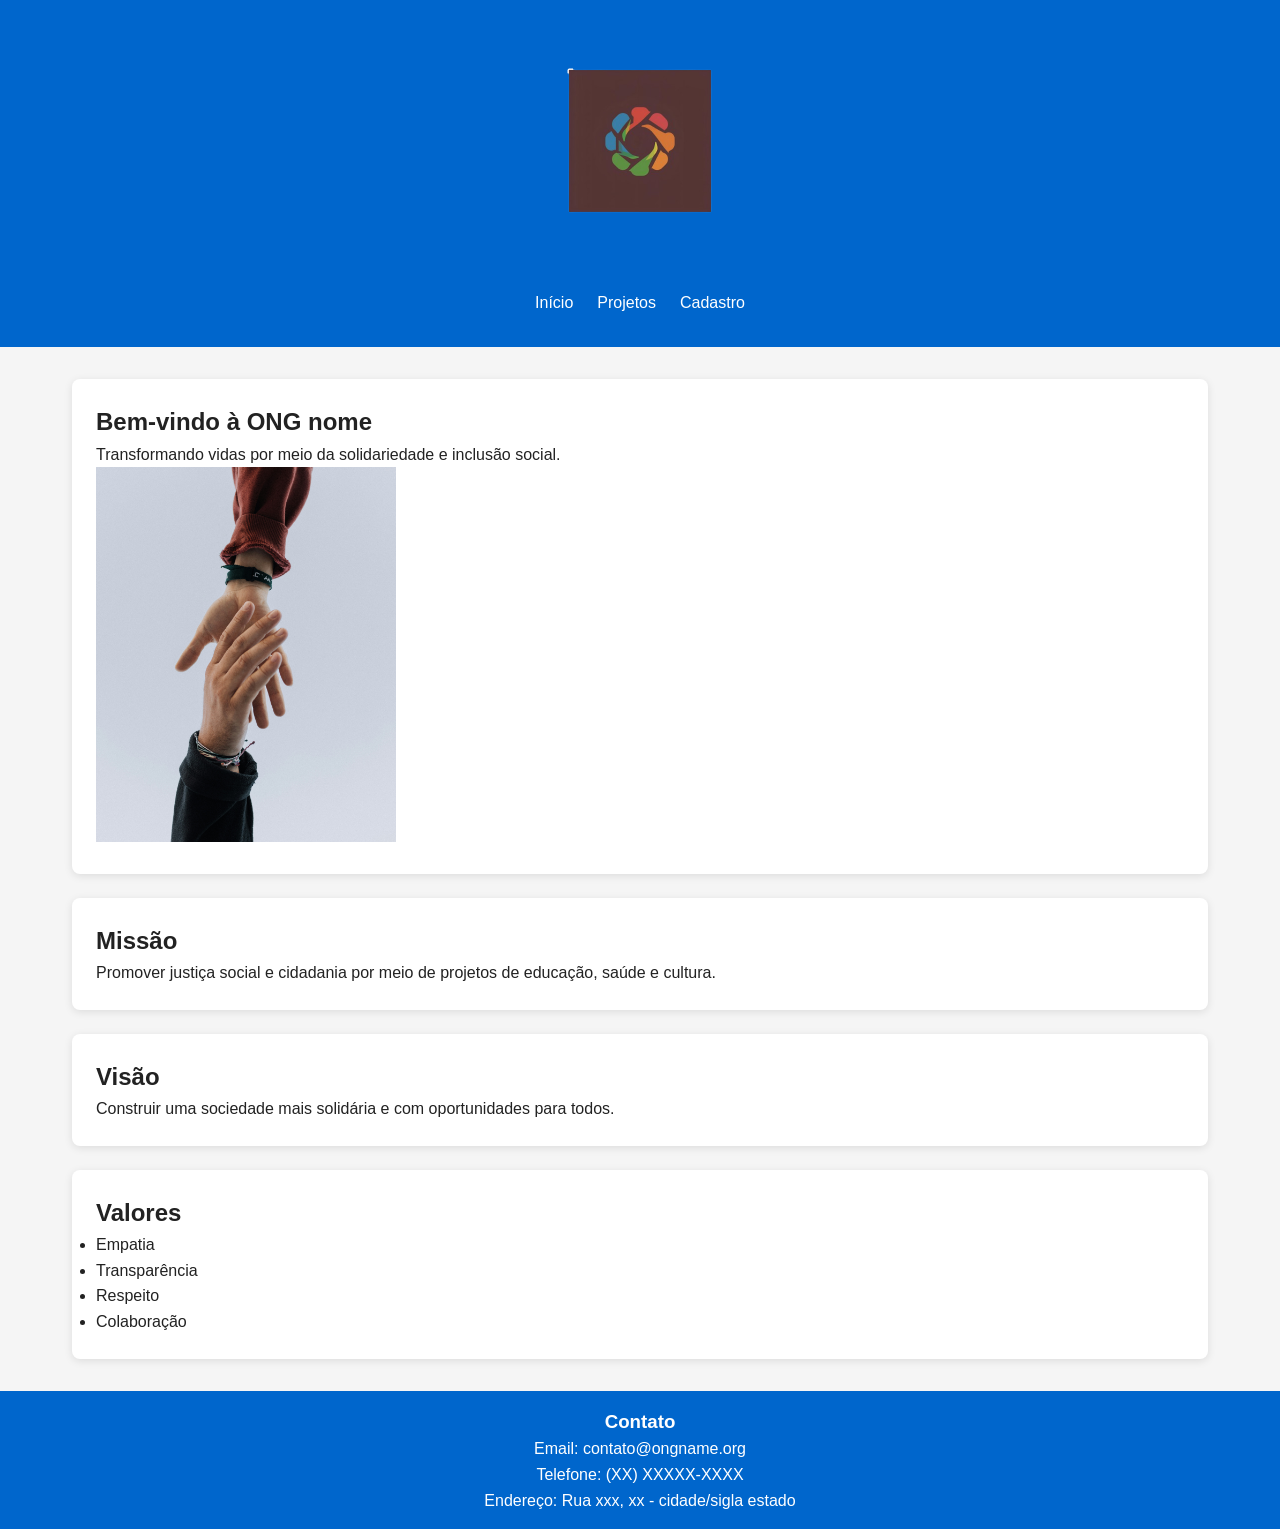
==== index.html @ 8db44a74 "chore: inicializa repositório do projeto" ====
<!DOCTYPE html>
<html lang="pt-BR">
<head>
  <meta charset="UTF-8">
  <meta name="viewport" content="width=device-width, initial-scale=1.0">
  <meta name="description" content="ONG nome - Projetos sociais, voluntariado e doações.">
  <title>ONG nome - Início</title>
  <link rel="stylesheet" href="assets/css/base.css">
  <link rel="stylesheet" href="assets/css/layout.css">
  <link rel="stylesheet" href="assets/css/components.css">
  <link rel="stylesheet" href="assets/css/responsive.css">


</head>
<body>
  <header>
    <img src="assets/img/logo.png" alt="Logo da ONG" width="250">
    <nav>
      <ul>
        <li><a href="index.html">Início</a></li>
        <li><a href="projetos.html">Projetos</a></li>
        <li><a href="cadastro.html">Cadastro</a></li>
      </ul>
    </nav>
  </header>

  <main>
    <section>
      <h1>Bem-vindo à ONG nome</h1>
      <p>Transformando vidas por meio da solidariedade e inclusão social.</p>
      <img src="assets/img/voluntarios.jpg" alt="Voluntários em ação" width="300">
    </section>

    <section>
      <h2>Missão</h2>
      <p>Promover justiça social e cidadania por meio de projetos de educação, saúde e cultura.</p>
    </section>

    <section>
      <h2>Visão</h2>
      <p>Construir uma sociedade mais solidária e com oportunidades para todos.</p>
    </section>

    <section>
      <h2>Valores</h2>
      <ul>
        <li>Empatia</li>
        <li>Transparência</li>
        <li>Respeito</li>
        <li>Colaboração</li>
      </ul>
    </section>
  </main>

  <footer>
    <h3>Contato</h3>
    <p>Email: contato@ongname.org</p>
    <p>Telefone: (XX) XXXXX-XXXX</p>
    <p>Endereço: Rua xxx, xx - cidade/sigla estado</p>
  </footer>
</body>
</html>
---- assets/css/base.css ----
:root {
  /* 🎨 Paleta de Cores */
  --color-primary: #0066cc;
  --color-primary-light: #3385ff;
  --color-secondary: #ff6600;
  --color-secondary-light: #ffa64d;
  --color-neutral-100: #ffffff;
  --color-neutral-200: #f5f5f5;
  --color-neutral-500: #888888;
  --color-neutral-700: #444444;
  --color-neutral-900: #222222;

  /* 🔤 Tipografia */
  --font-size-xs: 12px;
  --font-size-sm: 14px;
  --font-size-md: 16px;
  --font-size-lg: 20px;
  --font-size-xl: 28px;

  /* 📏 Espaçamento Modular */
  --space-1: 8px;
  --space-2: 16px;
  --space-3: 24px;
  --space-4: 32px;
  --space-5: 48px;
  --space-6: 64px;
}

* {
  margin: 0;
  padding: 0;
  box-sizing: border-box;
  font-family: "Poppins", sans-serif;
}

body {
  background-color: var(--color-neutral-200);
  color: var(--color-neutral-900);
  line-height: 1.6;
}
---- assets/css/layout.css ----
header, footer {
  background-color: var(--color-primary);
  color: var(--color-neutral-100);
  text-align: center;
  padding: var(--space-2);
}

main {
  max-width: 1200px;
  margin: auto;
  padding: var(--space-4);
  display: grid;
  grid-template-columns: 1fr;
  gap: var(--space-3);
}

section, form {
  background-color: var(--color-neutral-100);
  border-radius: 8px;
  box-shadow: 0 2px 8px rgba(0,0,0,0.1);
  padding: var(--space-3);
}
---- assets/css/components.css ----
/* ===== MENU ===== */
nav ul {
  display: flex;
  justify-content: center;
  list-style: none;
  gap: var(--space-3);
  background-color: var(--color-primary);
  padding: var(--space-2);
}

nav ul li a {
  color: var(--color-neutral-100);
  text-decoration: none;
  font-weight: 500;
}

nav ul li a:hover {
  color: var(--color-secondary-light);
  text-decoration: underline;
}

/* ===== BOTÕES ===== */
button, .btn {
  background-color: var(--color-primary);
  color: var(--color-neutral-100);
  border: none;
  padding: var(--space-2) var(--space-3);
  border-radius: 4px;
  font-size: var(--font-size-md);
  cursor: pointer;
  transition: background 0.3s;
}

button:hover, .btn:hover {
  background-color: var(--color-primary-light);
}

button:disabled {
  background-color: var(--color-neutral-500);
  cursor: not-allowed;
}

/* ===== FORMULÁRIOS ===== */
form fieldset {
  border: 1px solid var(--color-neutral-500);
  border-radius: 8px;
  margin-bottom: var(--space-3);
  padding: var(--space-3);
}

form legend {
  font-weight: bold;
  color: var(--color-primary);
}

label {
  display: block;
  margin-top: var(--space-2);
  font-weight: 500;
}

input {
  width: 100%;
  padding: var(--space-2);
  margin-top: var(--space-1);
  border: 1px solid var(--color-neutral-500);
  border-radius: 4px;
  font-size: var(--font-size-sm);
}

input:focus {
  outline: 2px solid var(--color-primary-light);
}

/* ===== ALERTAS ===== */
.alert {
  padding: var(--space-2);
  border-radius: 4px;
  margin: var(--space-2) 0;
}

.alert-success { background: #d4edda; color: #155724; }
.alert-error { background: #f8d7da; color: #721c24; }

/* ===== CARDS ===== */
.card {
  background-color: var(--color-neutral-100);
  border-radius: 8px;
  box-shadow: 0 2px 6px rgba(0,0,0,0.1);
  padding: var(--space-3);
  transition: transform 0.3s;
}

.card:hover {
  transform: translateY(-5px);
}
---- assets/css/responsive.css ----
@media (max-width: 1200px) {
  main { padding: var(--space-3); }
}

@media (max-width: 992px) {
  nav ul { flex-wrap: wrap; }
}

@media (max-width: 768px) {
  body { font-size: var(--font-size-sm); }

  header img {
    width: 120px;
  }

  nav ul {
    flex-direction: column;
    align-items: center;
  }

  form fieldset {
    padding: var(--space-2);
  }
}

@media (max-width: 576px) {
  h1 { font-size: var(--font-size-lg); }
  h2 { font-size: var(--font-size-md); }
  button { width: 100%; }
}

@media (max-width: 400px) {
  body { font-size: var(--font-size-xs); }
  main { padding: var(--space-2); }
}
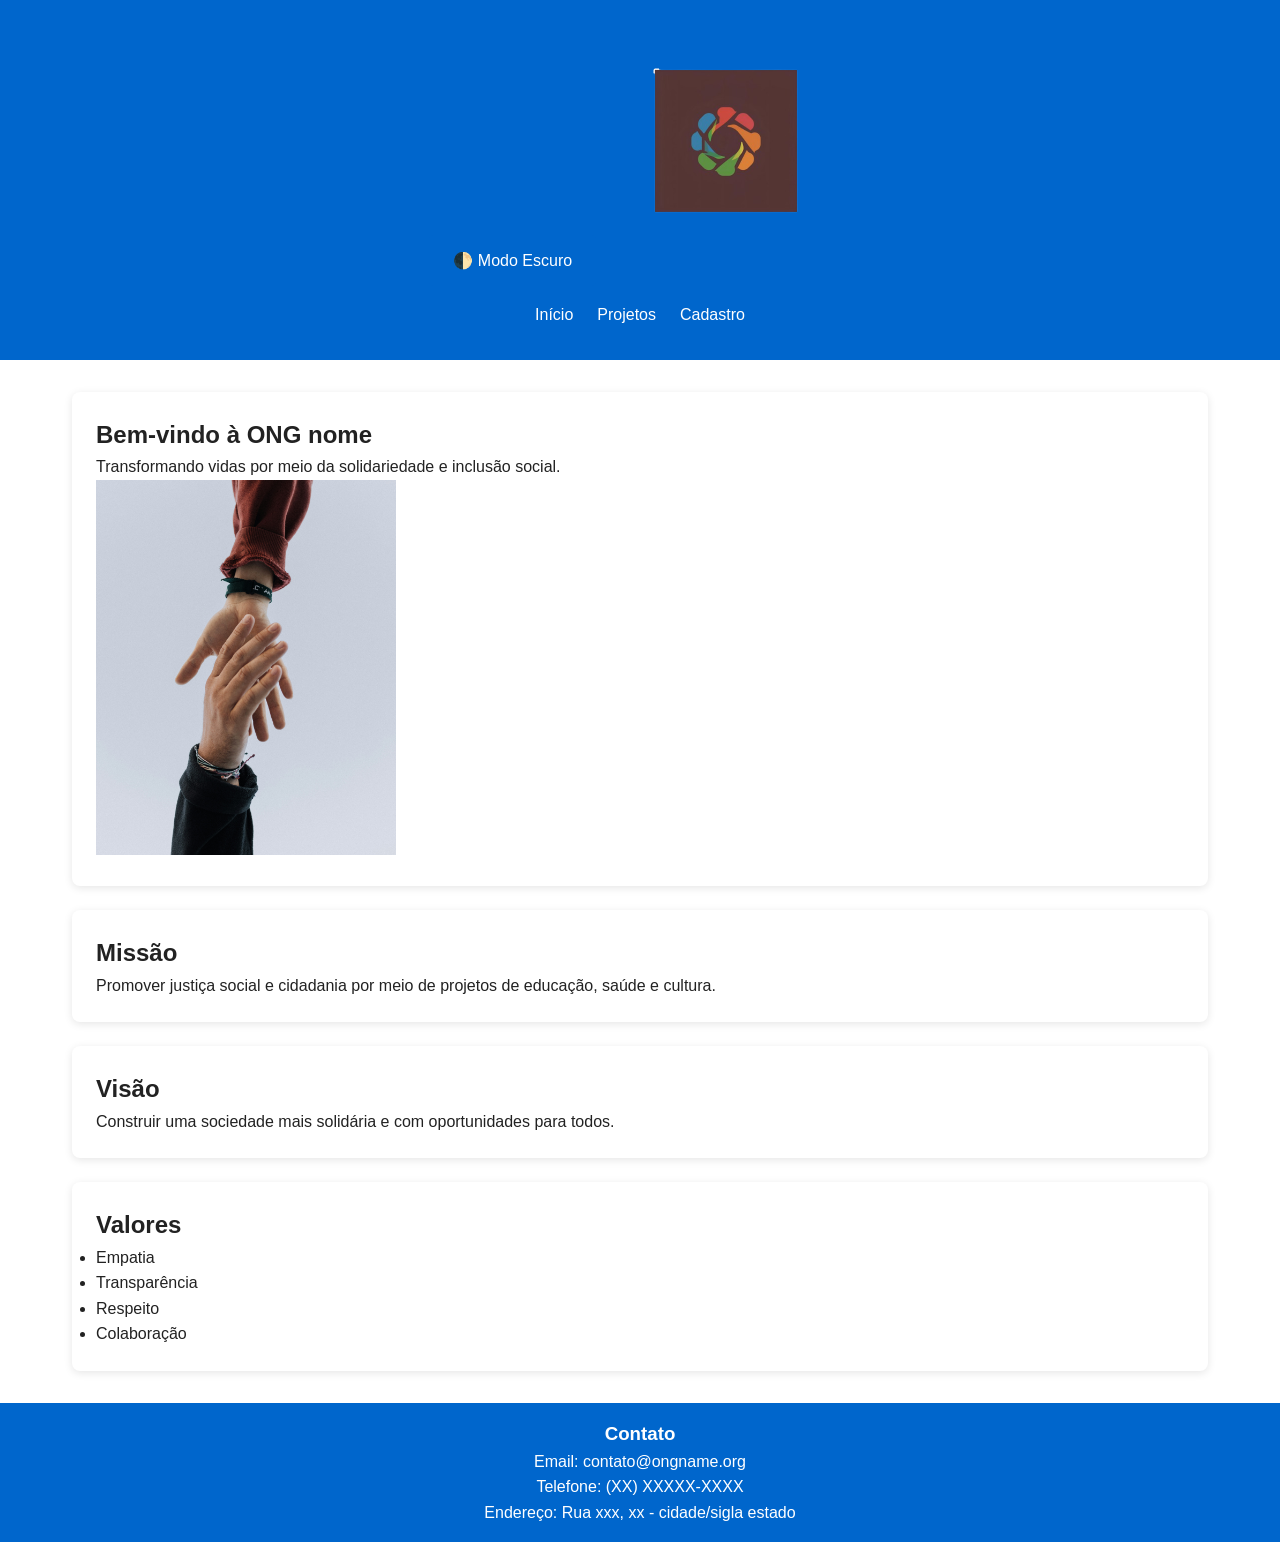
==== commit 328c3fee: "feat(ui): adiciona modo escuro com alternância de tema" ====
--- a/index.html
+++ b/index.html
@@ -14,6 +14,7 @@
 </head>
 <body>
   <header>
+    <button id="toggle-theme">🌓 Modo Escuro</button>
     <img src="assets/img/logo.png" alt="Logo da ONG" width="250">
     <nav>
       <ul>
--- a/assets/css/base.css
+++ b/assets/css/base.css
@@ -38,3 +38,18 @@
   color: var(--color-neutral-900);
   line-height: 1.6;
 }
+
+:root {
+  --bg-color: #ffffff;
+  --text-color: #222222;
+}
+
+body.dark-mode {
+  --bg-color: #121212;
+  --text-color: #f1f1f1;
+}
+
+body {
+  background: var(--bg-color);
+  color: var(--text-color);
+}
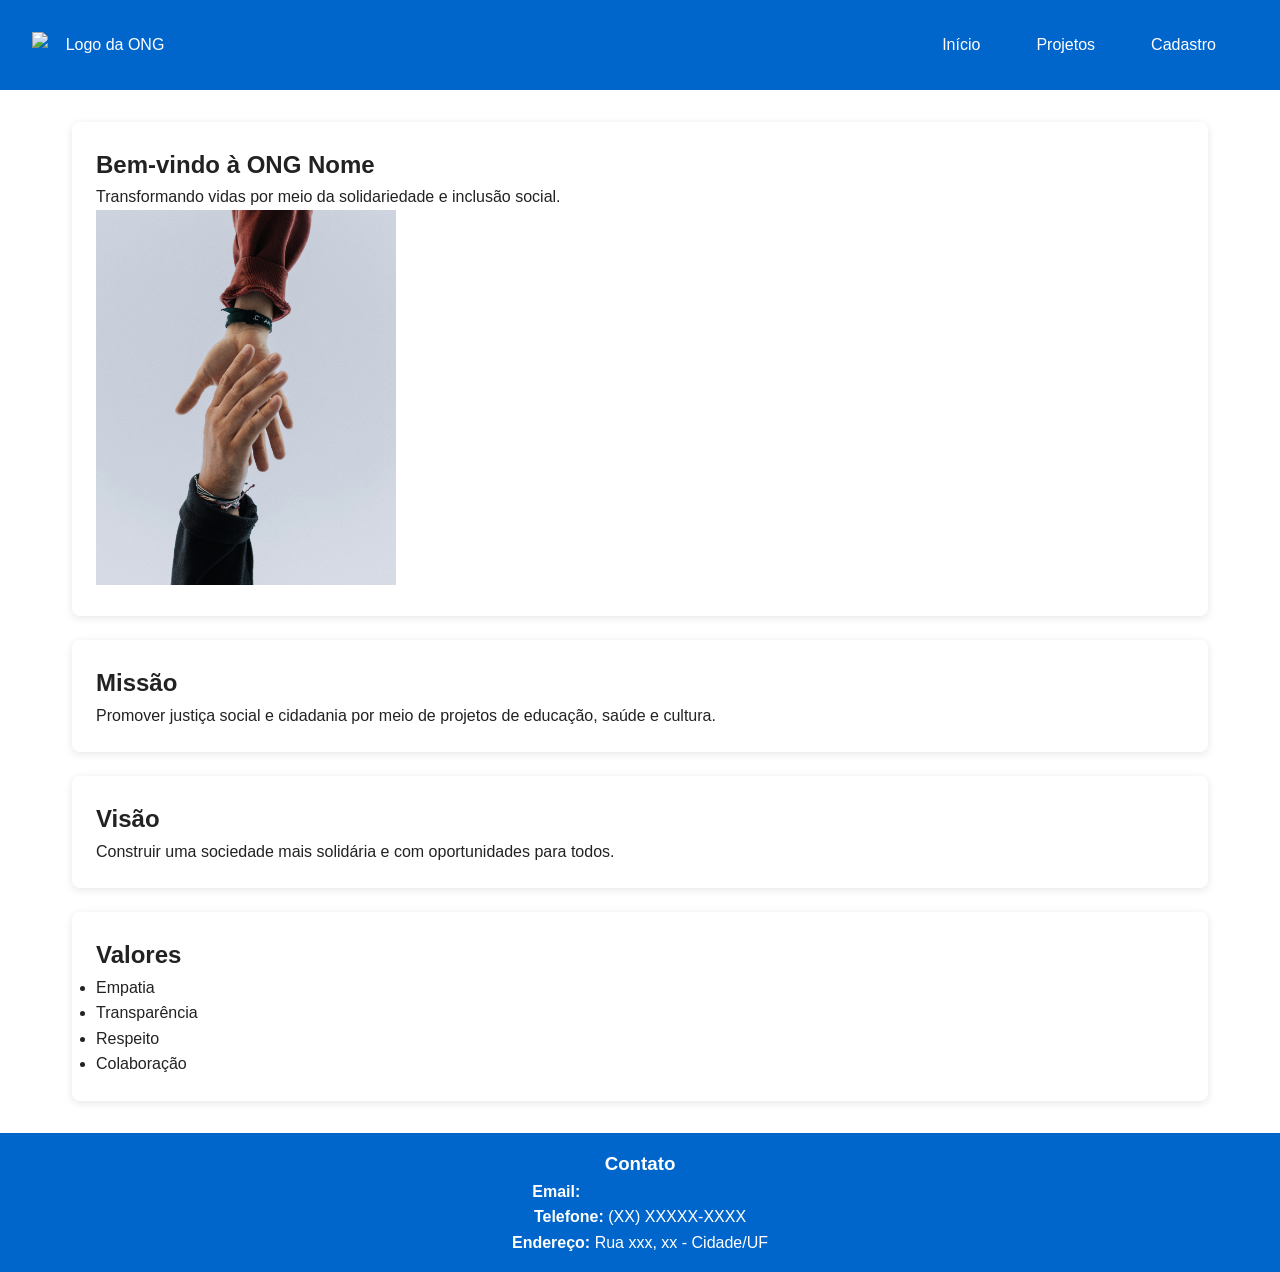
==== commit 13df1f47: "feat: envio inicial do projeto completo da ONG" ====
--- a/index.html
+++ b/index.html
@@ -5,45 +5,53 @@
   <meta name="viewport" content="width=device-width, initial-scale=1.0">
   <meta name="description" content="ONG nome - Projetos sociais, voluntariado e doações.">
   <title>ONG nome - Início</title>
+
+  <!-- Estilos -->
   <link rel="stylesheet" href="assets/css/base.css">
   <link rel="stylesheet" href="assets/css/layout.css">
   <link rel="stylesheet" href="assets/css/components.css">
   <link rel="stylesheet" href="assets/css/responsive.css">
+</head>
+
+<body>
+  <!-- Link de acessibilidade -->
+  <a class="skip-link" href="#main">Pular para o conteúdo principal</a>
+
+  <!-- Cabeçalho -->
+  <header role="banner">
+    
+   <img src="ong_ads_js/assets/img/logo.png" alt="Logo da ONG" width="150">
 
 
-</head>
-<body>
-  <header>
-    <button id="toggle-theme">🌓 Modo Escuro</button>
-    <img src="assets/img/logo.png" alt="Logo da ONG" width="250">
-    <nav>
+    <nav role="navigation" aria-label="Menu principal">
       <ul>
-        <li><a href="index.html">Início</a></li>
+        <li><a href="index.html" aria-current="page">Início</a></li>
         <li><a href="projetos.html">Projetos</a></li>
         <li><a href="cadastro.html">Cadastro</a></li>
       </ul>
     </nav>
   </header>
 
-  <main>
-    <section>
-      <h1>Bem-vindo à ONG nome</h1>
+  <!-- Conteúdo principal -->
+  <main role="main" id="main">
+    <section aria-labelledby="titulo-bemvindo">
+      <h1 id="titulo-bemvindo">Bem-vindo à ONG Nome</h1>
       <p>Transformando vidas por meio da solidariedade e inclusão social.</p>
       <img src="assets/img/voluntarios.jpg" alt="Voluntários em ação" width="300">
     </section>
 
-    <section>
-      <h2>Missão</h2>
+    <section aria-labelledby="titulo-missao">
+      <h2 id="titulo-missao">Missão</h2>
       <p>Promover justiça social e cidadania por meio de projetos de educação, saúde e cultura.</p>
     </section>
 
-    <section>
-      <h2>Visão</h2>
+    <section aria-labelledby="titulo-visao">
+      <h2 id="titulo-visao">Visão</h2>
       <p>Construir uma sociedade mais solidária e com oportunidades para todos.</p>
     </section>
 
-    <section>
-      <h2>Valores</h2>
+    <section aria-labelledby="titulo-valores">
+      <h2 id="titulo-valores">Valores</h2>
       <ul>
         <li>Empatia</li>
         <li>Transparência</li>
@@ -53,11 +61,12 @@
     </section>
   </main>
 
-  <footer>
+  <!-- Rodapé -->
+  <footer role="contentinfo">
     <h3>Contato</h3>
-    <p>Email: contato@ongname.org</p>
-    <p>Telefone: (XX) XXXXX-XXXX</p>
-    <p>Endereço: Rua xxx, xx - cidade/sigla estado</p>
+    <p><strong>Email:</strong> <a href="mailto:contato@ongname.org">contato@ongname.org</a></p>
+    <p><strong>Telefone:</strong> (XX) XXXXX-XXXX</p>
+    <p><strong>Endereço:</strong> Rua xxx, xx - Cidade/UF</p>
   </footer>
 </body>
 </html>
--- a/assets/css/base.css
+++ b/assets/css/base.css
@@ -1,3 +1,6 @@
+/* ==============================
+🎨 SISTEMA DE DESIGN BASE
+============================== */
 :root {
   /* 🎨 Paleta de Cores */
   --color-primary: #0066cc;
@@ -24,8 +27,17 @@
   --space-4: 32px;
   --space-5: 48px;
   --space-6: 64px;
+
+  /* 🌗 Cores Dinâmicas (modo claro/escuro) */
+  --bg-color: var(--color-neutral-100);
+  --text-color: var(--color-neutral-900);
+  --link-color: var(--color-primary);
+  --link-hover: var(--color-primary-light);
 }
 
+/* ==============================
+🧱 RESET E TIPOGRAFIA GLOBAL
+============================== */
 * {
   margin: 0;
   padding: 0;
@@ -34,22 +46,52 @@
 }
 
 body {
-  background-color: var(--color-neutral-200);
-  color: var(--color-neutral-900);
+  background-color: var(--bg-color);
+  color: var(--text-color);
   line-height: 1.6;
+  transition: background-color 0.3s ease, color 0.3s ease;
 }
 
-:root {
-  --bg-color: #ffffff;
-  --text-color: #222222;
+/* ==============================
+🔗 LINKS E INTERAÇÕES
+============================== */
+a {
+  color: var(--link-color);
+  text-decoration: none;
 }
 
+a:hover,
+a:focus {
+  color: var(--link-hover);
+  text-decoration: underline;
+}
+
+/* ==============================
+🕶️ MODO ESCURO (Acessível)
+============================== */
 body.dark-mode {
   --bg-color: #121212;
   --text-color: #f1f1f1;
+  --link-color: #ffd700;
+  --link-hover: #ffea00;
 }
 
-body {
-  background: var(--bg-color);
-  color: var(--text-color);
+/* ==============================
+⌨️ ACESSIBILIDADE
+============================== */
+.skip-link {
+  position: absolute;
+  left: -999px;
+  top: auto;
+  background: #000;
+  color: #fff;
+  padding: 8px 12px;
+  z-index: 9999;
+  border-radius: 4px;
 }
+
+.skip-link:focus {
+  left: 16px;
+  top: 16px;
+  outline: 2px solid #ffd700;
+}
--- a/assets/css/layout.css
+++ b/assets/css/layout.css
@@ -1,10 +1,55 @@
-header, footer {
+/* ==============================
+📦 LAYOUT GERAL
+============================== */
+
+header,
+footer {
   background-color: var(--color-primary);
   color: var(--color-neutral-100);
   text-align: center;
   padding: var(--space-2);
+  transition: background-color 0.3s ease, color 0.3s ease;
 }
 
+/* Mantém a logo e a navegação bem organizadas */
+header {
+  display: flex;
+  justify-content: space-between;
+  align-items: center;
+  flex-wrap: wrap;
+  padding: var(--space-2) var(--space-4);
+}
+
+header img {
+  max-width: 150px;
+  height: auto;
+}
+
+/* ==============================
+🧭 NAVEGAÇÃO
+============================== */
+nav ul {
+  list-style: none;
+  display: flex;
+  gap: var(--space-3);
+  padding: 0;
+}
+
+nav a {
+  color: var(--color-neutral-100);
+  font-weight: 600;
+  transition: color 0.3s ease;
+}
+
+nav a:hover,
+nav a:focus {
+  color: var(--color-secondary-light);
+  text-decoration: underline;
+}
+
+/* ==============================
+🧱 CONTEÚDO PRINCIPAL
+============================== */
 main {
   max-width: 1200px;
   margin: auto;
@@ -14,9 +59,61 @@
   gap: var(--space-3);
 }
 
-section, form {
+/* Seções e formulários com sombra e contraste */
+section,
+form {
   background-color: var(--color-neutral-100);
   border-radius: 8px;
-  box-shadow: 0 2px 8px rgba(0,0,0,0.1);
+  box-shadow: 0 2px 8px rgba(0, 0, 0, 0.1);
   padding: var(--space-3);
+  transition: background-color 0.3s ease, color 0.3s ease;
 }
+
+/* ==============================
+🕶️ MODO ESCURO (DARK MODE)
+============================== */
+body.dark-mode header,
+body.dark-mode footer {
+  background-color: #1e1e1e;
+  color: #f1f1f1;
+}
+
+body.dark-mode nav a {
+  color: #ffd700;
+}
+
+body.dark-mode nav a:hover,
+body.dark-mode nav a:focus {
+  color: #ffea00;
+}
+
+body.dark-mode section,
+body.dark-mode form {
+  background-color: #1c1c1c;
+  color: #f1f1f1;
+  box-shadow: 0 2px 8px rgba(255, 255, 255, 0.05);
+}
+
+/* ==============================
+📱 RESPONSIVIDADE
+============================== */
+@media (max-width: 768px) {
+  header {
+    flex-direction: column;
+    text-align: center;
+  }
+
+  nav ul {
+    flex-direction: column;
+    gap: var(--space-2);
+  }
+
+  main {
+    padding: var(--space-2);
+  }
+
+  section,
+  form {
+    padding: var(--space-2);
+  }
+}
--- a/assets/css/components.css
+++ b/assets/css/components.css
@@ -1,4 +1,6 @@
-/* ===== MENU ===== */
+/* ==============================
+🧭 MENU DE NAVEGAÇÃO
+============================== */
 nav ul {
   display: flex;
   justify-content: center;
@@ -6,21 +8,31 @@
   gap: var(--space-3);
   background-color: var(--color-primary);
   padding: var(--space-2);
+  flex-wrap: wrap;
 }
 
 nav ul li a {
   color: var(--color-neutral-100);
   text-decoration: none;
   font-weight: 500;
+  padding: var(--space-1) var(--space-2);
+  border-radius: 4px;
+  transition: background-color 0.3s, color 0.3s;
 }
 
-nav ul li a:hover {
+nav ul li a:hover,
+nav ul li a:focus {
   color: var(--color-secondary-light);
+  background-color: rgba(255, 255, 255, 0.1);
   text-decoration: underline;
+  outline: none;
 }
 
-/* ===== BOTÕES ===== */
-button, .btn {
+/* ==============================
+🔘 BOTÕES
+============================== */
+button,
+.btn {
   background-color: var(--color-primary);
   color: var(--color-neutral-100);
   border: none;
@@ -28,11 +40,13 @@
   border-radius: 4px;
   font-size: var(--font-size-md);
   cursor: pointer;
-  transition: background 0.3s;
+  transition: background 0.3s, transform 0.2s;
 }
 
-button:hover, .btn:hover {
+button:hover,
+.btn:hover {
   background-color: var(--color-primary-light);
+  transform: translateY(-2px);
 }
 
 button:disabled {
@@ -40,17 +54,21 @@
   cursor: not-allowed;
 }
 
-/* ===== FORMULÁRIOS ===== */
+/* ==============================
+🧾 FORMULÁRIOS
+============================== */
 form fieldset {
   border: 1px solid var(--color-neutral-500);
   border-radius: 8px;
   margin-bottom: var(--space-3);
   padding: var(--space-3);
+  transition: background-color 0.3s ease;
 }
 
 form legend {
   font-weight: bold;
   color: var(--color-primary);
+  margin-bottom: var(--space-2);
 }
 
 label {
@@ -59,38 +77,97 @@
   font-weight: 500;
 }
 
-input {
+input,
+textarea,
+select {
   width: 100%;
   padding: var(--space-2);
   margin-top: var(--space-1);
   border: 1px solid var(--color-neutral-500);
   border-radius: 4px;
   font-size: var(--font-size-sm);
+  background-color: var(--color-neutral-100);
+  color: var(--color-neutral-900);
+  transition: border-color 0.3s, box-shadow 0.3s;
 }
 
-input:focus {
-  outline: 2px solid var(--color-primary-light);
+input:focus,
+textarea:focus,
+select:focus {
+  outline: none;
+  border-color: var(--color-primary-light);
+  box-shadow: 0 0 0 2px var(--color-primary-light);
 }
 
-/* ===== ALERTAS ===== */
+/* ==============================
+⚠️ ALERTAS
+============================== */
 .alert {
   padding: var(--space-2);
   border-radius: 4px;
   margin: var(--space-2) 0;
+  font-weight: 500;
 }
 
-.alert-success { background: #d4edda; color: #155724; }
-.alert-error { background: #f8d7da; color: #721c24; }
+.alert-success {
+  background: #d4edda;
+  color: #155724;
+  border-left: 4px solid #28a745;
+}
 
-/* ===== CARDS ===== */
+.alert-error {
+  background: #f8d7da;
+  color: #721c24;
+  border-left: 4px solid #dc3545;
+}
+
+/* ==============================
+💳 CARDS
+============================== */
 .card {
   background-color: var(--color-neutral-100);
   border-radius: 8px;
-  box-shadow: 0 2px 6px rgba(0,0,0,0.1);
+  box-shadow: 0 2px 6px rgba(0, 0, 0, 0.1);
   padding: var(--space-3);
-  transition: transform 0.3s;
+  transition: transform 0.3s, box-shadow 0.3s;
 }
 
 .card:hover {
   transform: translateY(-5px);
+  box-shadow: 0 4px 12px rgba(0, 0, 0, 0.15);
 }
+
+/* ==============================
+🌙 MODO ESCURO
+============================== */
+body.dark-mode nav ul {
+  background-color: #1c1c1c;
+}
+
+body.dark-mode nav a {
+  color: #ffd700;
+}
+
+body.dark-mode nav a:hover,
+body.dark-mode nav a:focus {
+  color: #ffea00;
+  background-color: rgba(255, 255, 255, 0.1);
+}
+
+body.dark-mode input,
+body.dark-mode textarea,
+body.dark-mode select {
+  background-color: #1c1c1c;
+  color: #f1f1f1;
+  border-color: #555;
+}
+
+body.dark-mode fieldset {
+  border-color: #555;
+}
+
+body.dark-mode .card {
+  background-color: #1c1c1c;
+  color: #f1f1f1;
+  box-shadow: 0 2px 6px rgba(255, 255, 255, 0.05);
+}
--- a/assets/css/responsive.css
+++ b/assets/css/responsive.css
@@ -1,13 +1,44 @@
+/* ==============================
+📱 LAYOUT RESPONSIVO
+============================== */
+
+/* 🖥️ Telas grandes até 1200px */
 @media (max-width: 1200px) {
-  main { padding: var(--space-3); }
+  main {
+    padding: var(--space-3);
+    grid-template-columns: 1fr;
+  }
+
+  section,
+  form {
+    padding: var(--space-3);
+  }
 }
 
+/* 💻 Laptops e telas médias até 992px */
 @media (max-width: 992px) {
-  nav ul { flex-wrap: wrap; }
+  nav ul {
+    flex-wrap: wrap;
+    justify-content: center;
+    gap: var(--space-2);
+  }
+
+  header {
+    flex-direction: column;
+    align-items: center;
+    text-align: center;
+  }
+
+  header img {
+    margin-bottom: var(--space-2);
+  }
 }
 
+/* 📲 Tablets até 768px */
 @media (max-width: 768px) {
-  body { font-size: var(--font-size-sm); }
+  body {
+    font-size: var(--font-size-sm);
+  }
 
   header img {
     width: 120px;
@@ -16,20 +47,69 @@
   nav ul {
     flex-direction: column;
     align-items: center;
+    gap: var(--space-2);
+  }
+
+  main {
+    padding: var(--space-3);
   }
 
   form fieldset {
     padding: var(--space-2);
   }
+
+  section img {
+    width: 100%;
+    height: auto;
+    border-radius: 8px;
+  }
 }
 
+/* 📱 Celulares até 576px */
 @media (max-width: 576px) {
-  h1 { font-size: var(--font-size-lg); }
-  h2 { font-size: var(--font-size-md); }
-  button { width: 100%; }
+  h1 {
+    font-size: var(--font-size-lg);
+  }
+
+  h2 {
+    font-size: var(--font-size-md);
+  }
+
+  button {
+    width: 100%;
+  }
+
+  nav ul li a {
+    display: block;
+    padding: var(--space-1);
+  }
+
+  footer {
+    font-size: var(--font-size-sm);
+    padding: var(--space-2);
+  }
 }
 
+/* 📞 Telas muito pequenas até 400px */
 @media (max-width: 400px) {
-  body { font-size: var(--font-size-xs); }
-  main { padding: var(--space-2); }
+  body {
+    font-size: var(--font-size-xs);
+  }
+
+  main {
+    padding: var(--space-2);
+  }
+
+  header img {
+    width: 100px;
+  }
+
+  nav ul {
+    gap: var(--space-1);
+  }
+
+  section,
+  form {
+    padding: var(--space-2);
+  }
 }
